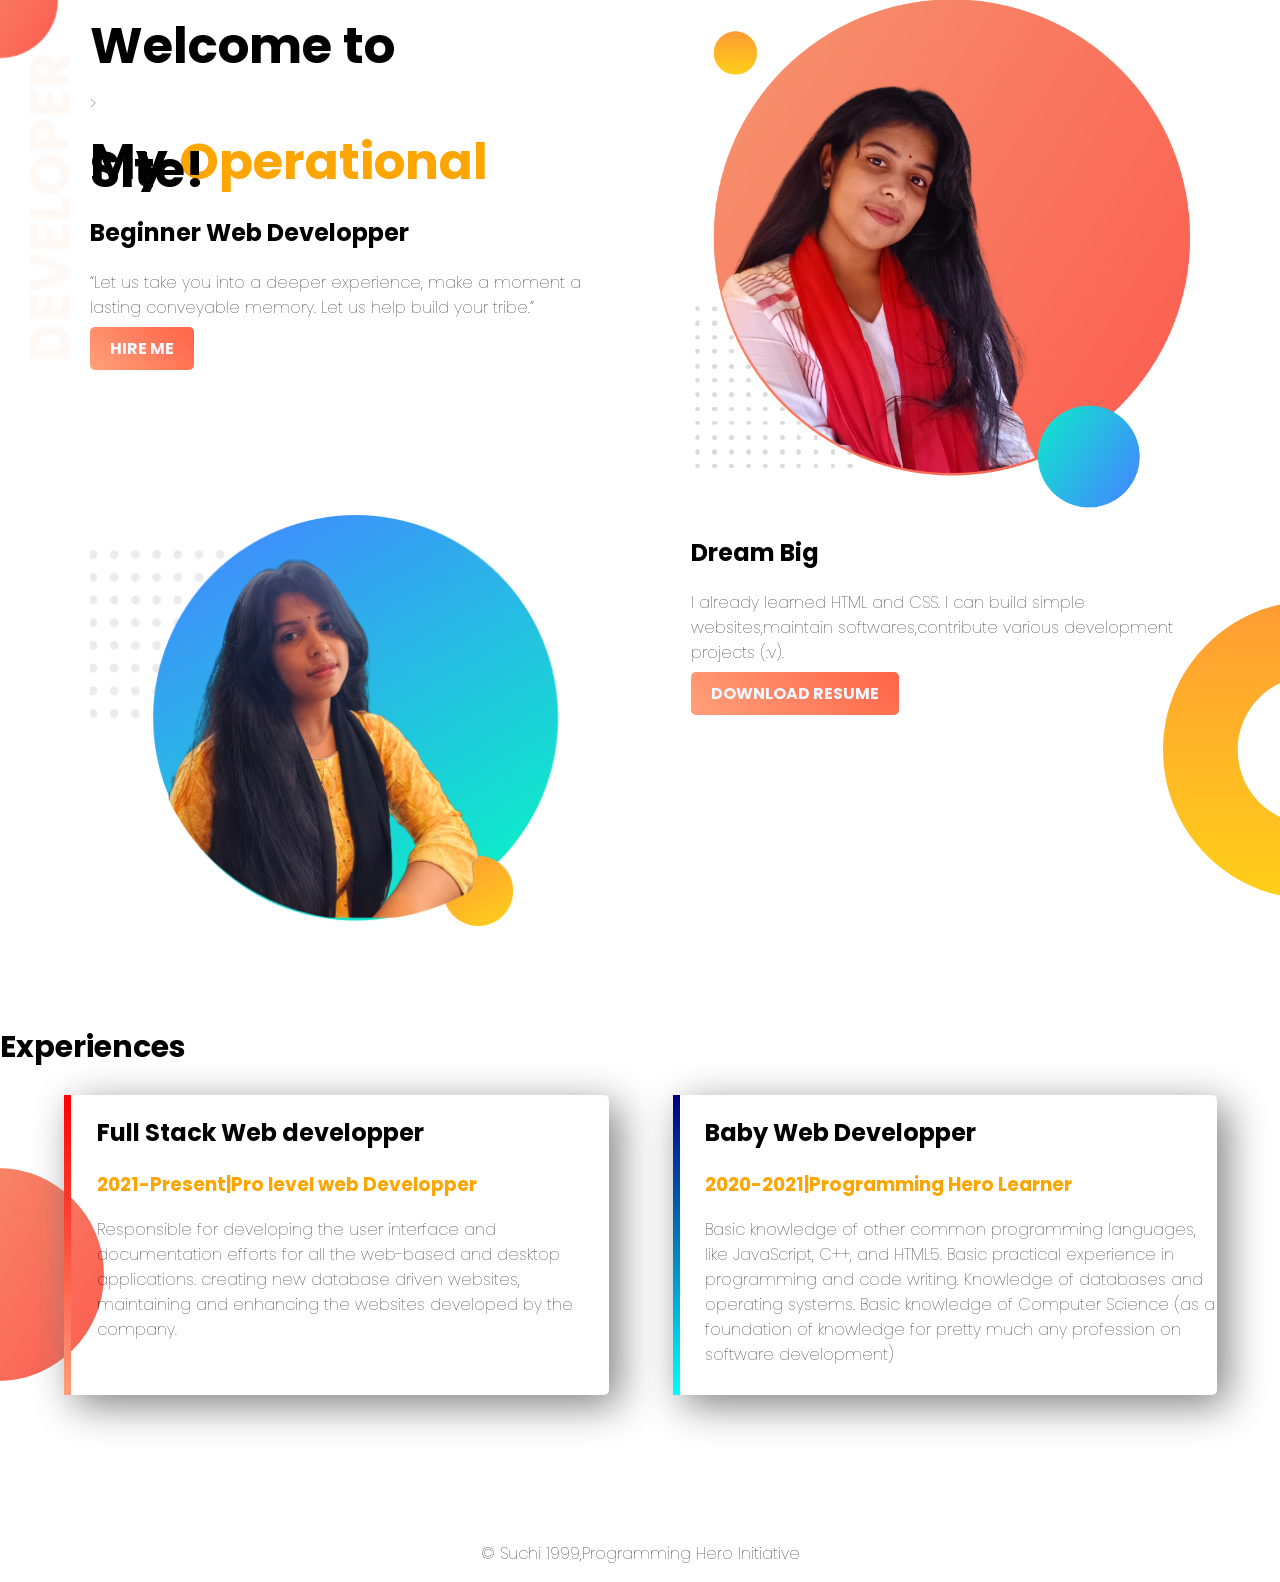
==== Projects/web portfolio/index.html @ 7048d22d "my first commit" ====
<!DOCTYPE html>
<html lang="en">
<head>
    <meta charset="UTF-8">
    <meta name="viewport" content="width=device-width, initial-scale=1.0">
    <title>My Website</title>
    <link rel="preconnect" href="https://fonts.googleapis.com">
<link rel="preconnect" href="https://fonts.gstatic.com" crossorigin>
<link href="https://fonts.googleapis.com/css2?family=Poppins:ital,wght@0,100;0,200;0,300;0,400;0,500;0,600;0,700;0,800;0,900;1,100;1,200;1,300;1,400;1,500;1,600;1,700;1,800;1,900&display=swap" rel="stylesheet">
    <link rel="stylesheet" href="styleone.css">
</head>
<body>
    <section class="top-banner">
       <div class="half-width">
        <h1>Welcome to</h1>>
        <h1>My <span class="highlight">Operational</span> Site!</h1>
        <h2>Beginner Web Developper</h2>
        <p>“Let us take you into a deeper experience, make a moment a lasting conveyable memory. Let us help build your tribe.”<p>
         <a class="link-button" target="_blank" href="https://www.linkedin.com/company/programminghero/">HIRE ME</a>  
       </div>
       <div class="half-width">
        <img src="my-bg.png" alt="">
       </div>
        </section>

<section class="dream-area">
    <div class="half-width">
<img src="my bg2.png" alt="">
    </div>
    <div class="half-width">
    <h2>Dream Big</h2>
    <p>I already learned HTML and CSS. I can build simple websites,maintain softwares,contribute various development projects (:v).</p>
<a class="link-button" target="_blank" href="https://www.linkedin.com/company/programminghero/">DOWNLOAD RESUME</a>
    </div>

</section>



      <section class="experience-area">
        <h2 id="different">Experiences</h2>
<div id="experience-color" class="half-width single-experience">
    <h2>Full Stack Web developper</h2>
    <h3 class="highlight">2021-Present|Pro level web Developper</h3>
<p>Responsible for developing the user interface and documentation efforts for all the web-based and desktop applications. creating new database driven websites, maintaining and enhancing the websites developed by the company.</p>
</div>
<div id="experience-color-two" class="half-width single-experience">
     <h2>Baby Web Developper</h2>
     <h3 class="highlight">2020-2021|Programming Hero Learner</h3>
<p>Basic knowledge of other common programming languages, like JavaScript, C++, and HTML5. Basic practical experience in programming and code writing. Knowledge of databases and operating systems. Basic knowledge of Computer Science (as a foundation of knowledge for pretty much any profession on software development)</p>

    </div>
</section>  
<footer>
    <p>&copy; Suchi 1999,Programming Hero Initiative</p>
</footer>



</body>
</html>
---- Projects/web portfolio/styleone.css ----
h1{
    font-size: 50px;
    line-height: 8px;
}
#different{
    font-size:30px ;
}
body{
    font-family: "Poppins", sans-serif;
  font-weight: 100;
  font-style: normal;
  margin: 0;    
}
.highlight{
    color: orange;
}
.half-width{
    width: 40%;
    float:left;
    margin-left:5%;
    padding-left: 2%;
}
.half-width img{
    width: 100%;
}
.top-banner{
    background-repeat: no-repeat;
  background-image: url("Images/top-banner.png");
}
section{
    height: 500px;
}
.link-button{
    text-decoration: none;
 background-image:linear-gradient(45deg,lightSalmon,tomato) ;
    padding: 10px 20px;
    border-radius: 5px;
    color: aliceblue;
    font-weight: 700;

}
.dream-area{
    background-image:url("Images/dream-bg.png") ;
    background-repeat: no-repeat;
    background-position: right;
}
.single-experience{
    box-shadow: 10px 10px 40px gray;
    border-radius: 5px;
    height: 60%;
}
.experience-area{
    background-image: url("Images/exp-bg.png");
    background-repeat: no-repeat;
    background-position: left;
}
#experience-color{
    border-left:7px solid ;
    border-image: linear-gradient(red,lightSalmon);
border-image-slice: 1;
}
#experience-color-two{
    border-left:7px solid ;
    border-image: linear-gradient(navy,cyan);
border-image-slice: 1;
}
footer p{
    text-align: center;
}
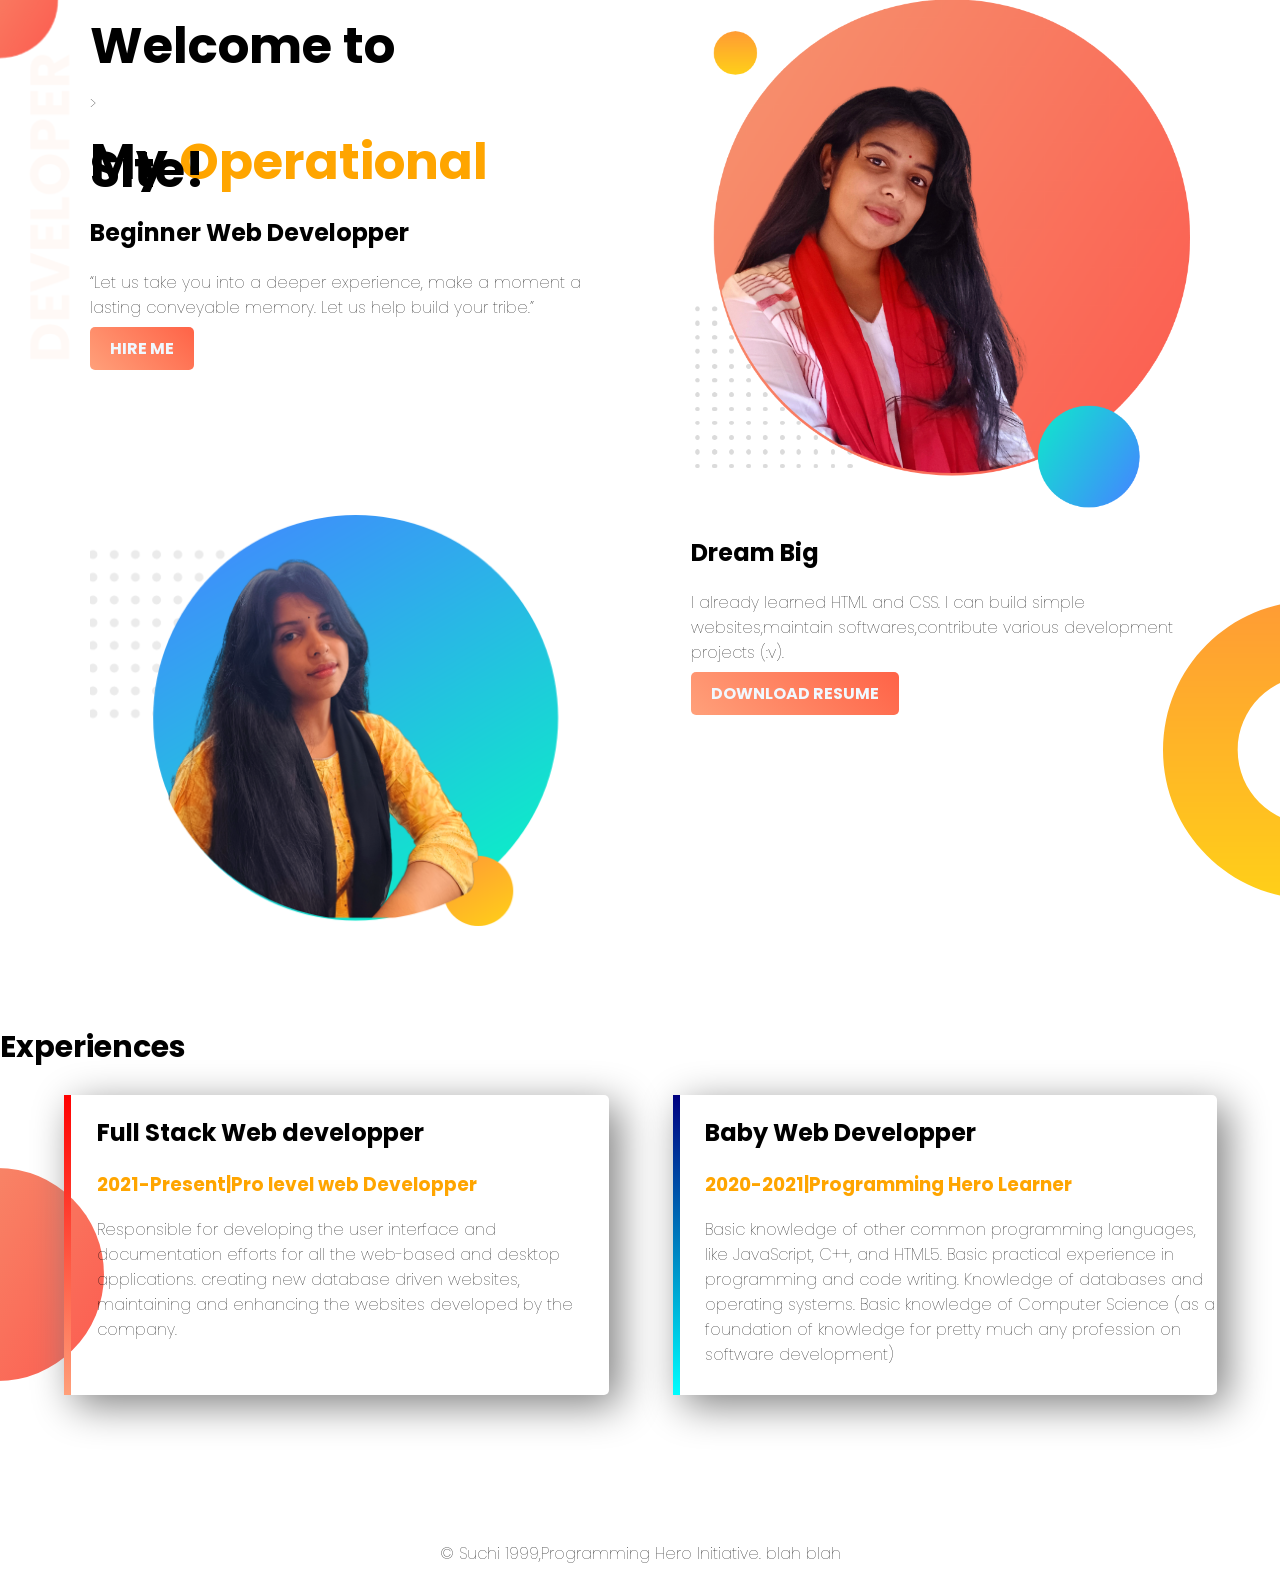
==== commit 158ac732: "update" ====
--- a/Projects/web portfolio/index.html
+++ b/Projects/web portfolio/index.html
@@ -52,7 +52,7 @@
     </div>
 </section>  
 <footer>
-    <p>&copy; Suchi 1999,Programming Hero Initiative</p>
+    <p>&copy; Suchi 1999,Programming Hero Initiative. blah blah</p>
 </footer>
 
 
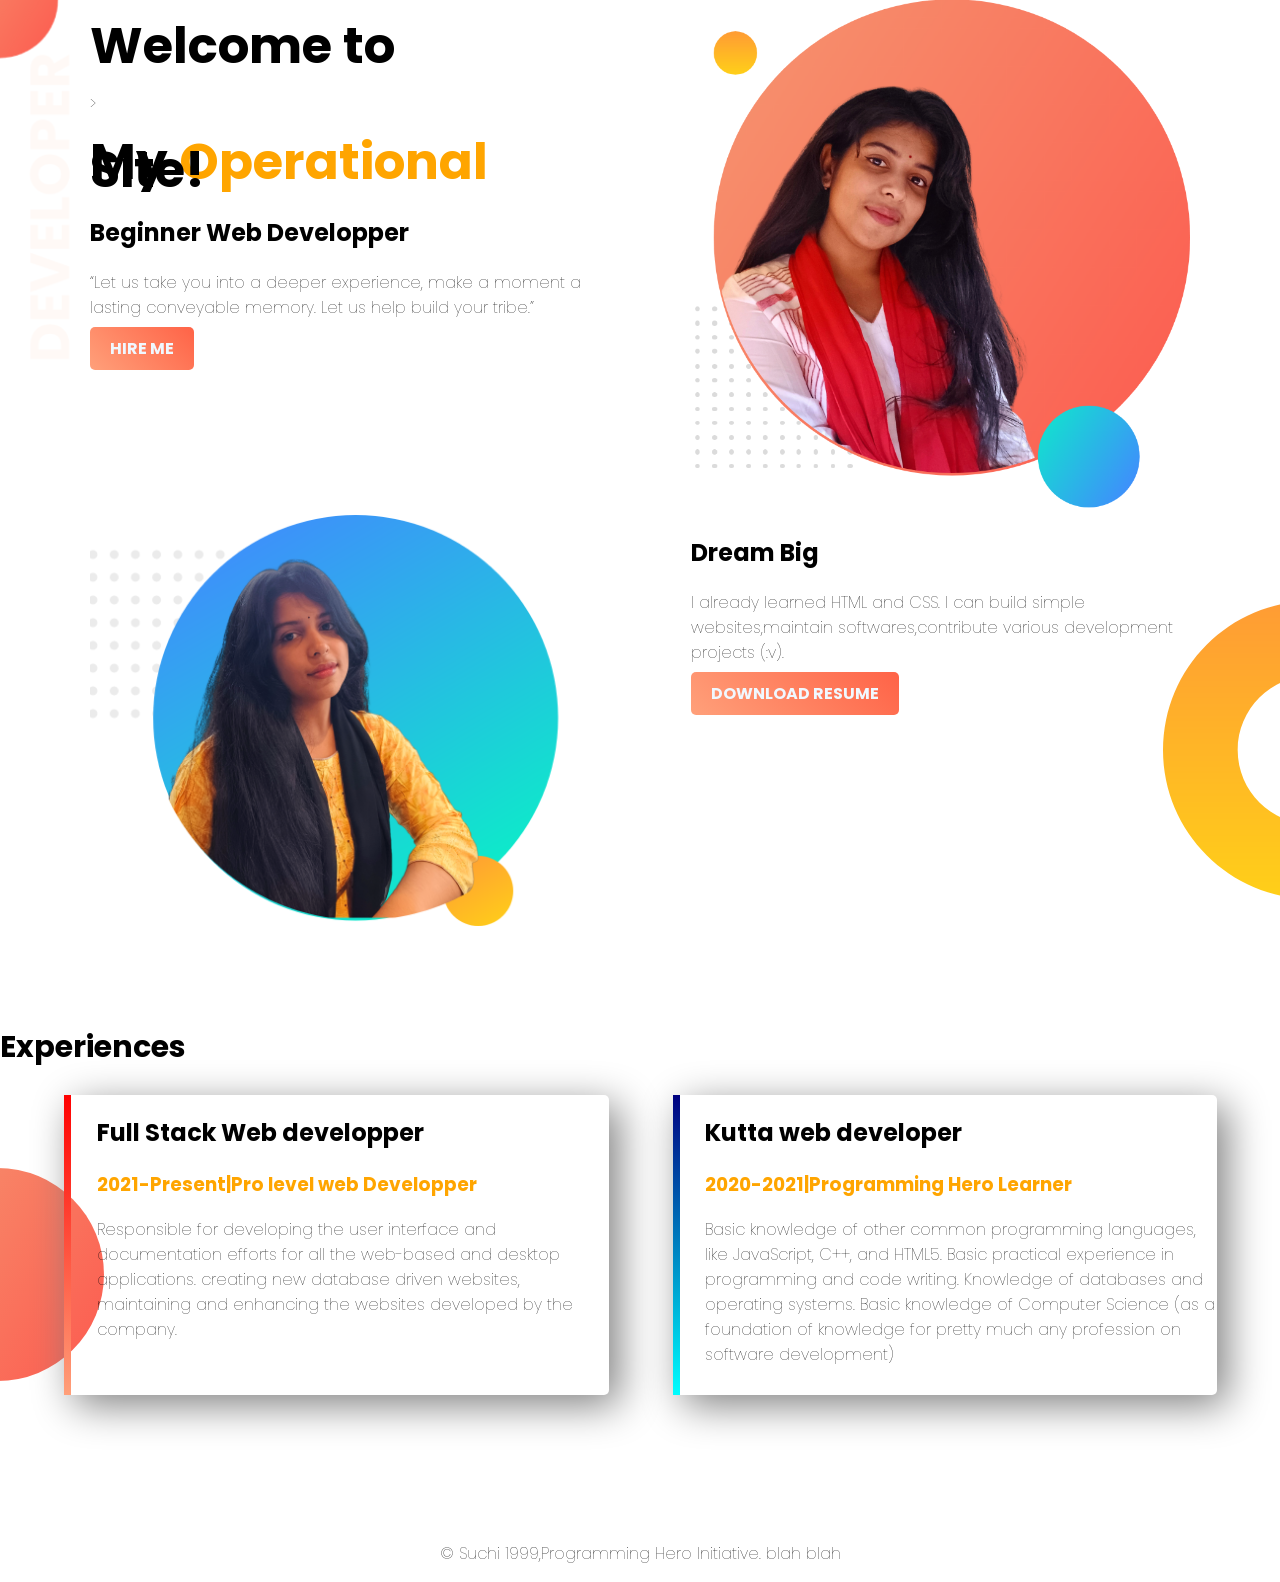
==== commit 1056334a: "hshdhd" ====
--- a/Projects/web portfolio/index.html
+++ b/Projects/web portfolio/index.html
@@ -45,7 +45,7 @@
 <p>Responsible for developing the user interface and documentation efforts for all the web-based and desktop applications. creating new database driven websites, maintaining and enhancing the websites developed by the company.</p>
 </div>
 <div id="experience-color-two" class="half-width single-experience">
-     <h2>Baby Web Developper</h2>
+     <h2>Kutta web developer</h2>
      <h3 class="highlight">2020-2021|Programming Hero Learner</h3>
 <p>Basic knowledge of other common programming languages, like JavaScript, C++, and HTML5. Basic practical experience in programming and code writing. Knowledge of databases and operating systems. Basic knowledge of Computer Science (as a foundation of knowledge for pretty much any profession on software development)</p>
 
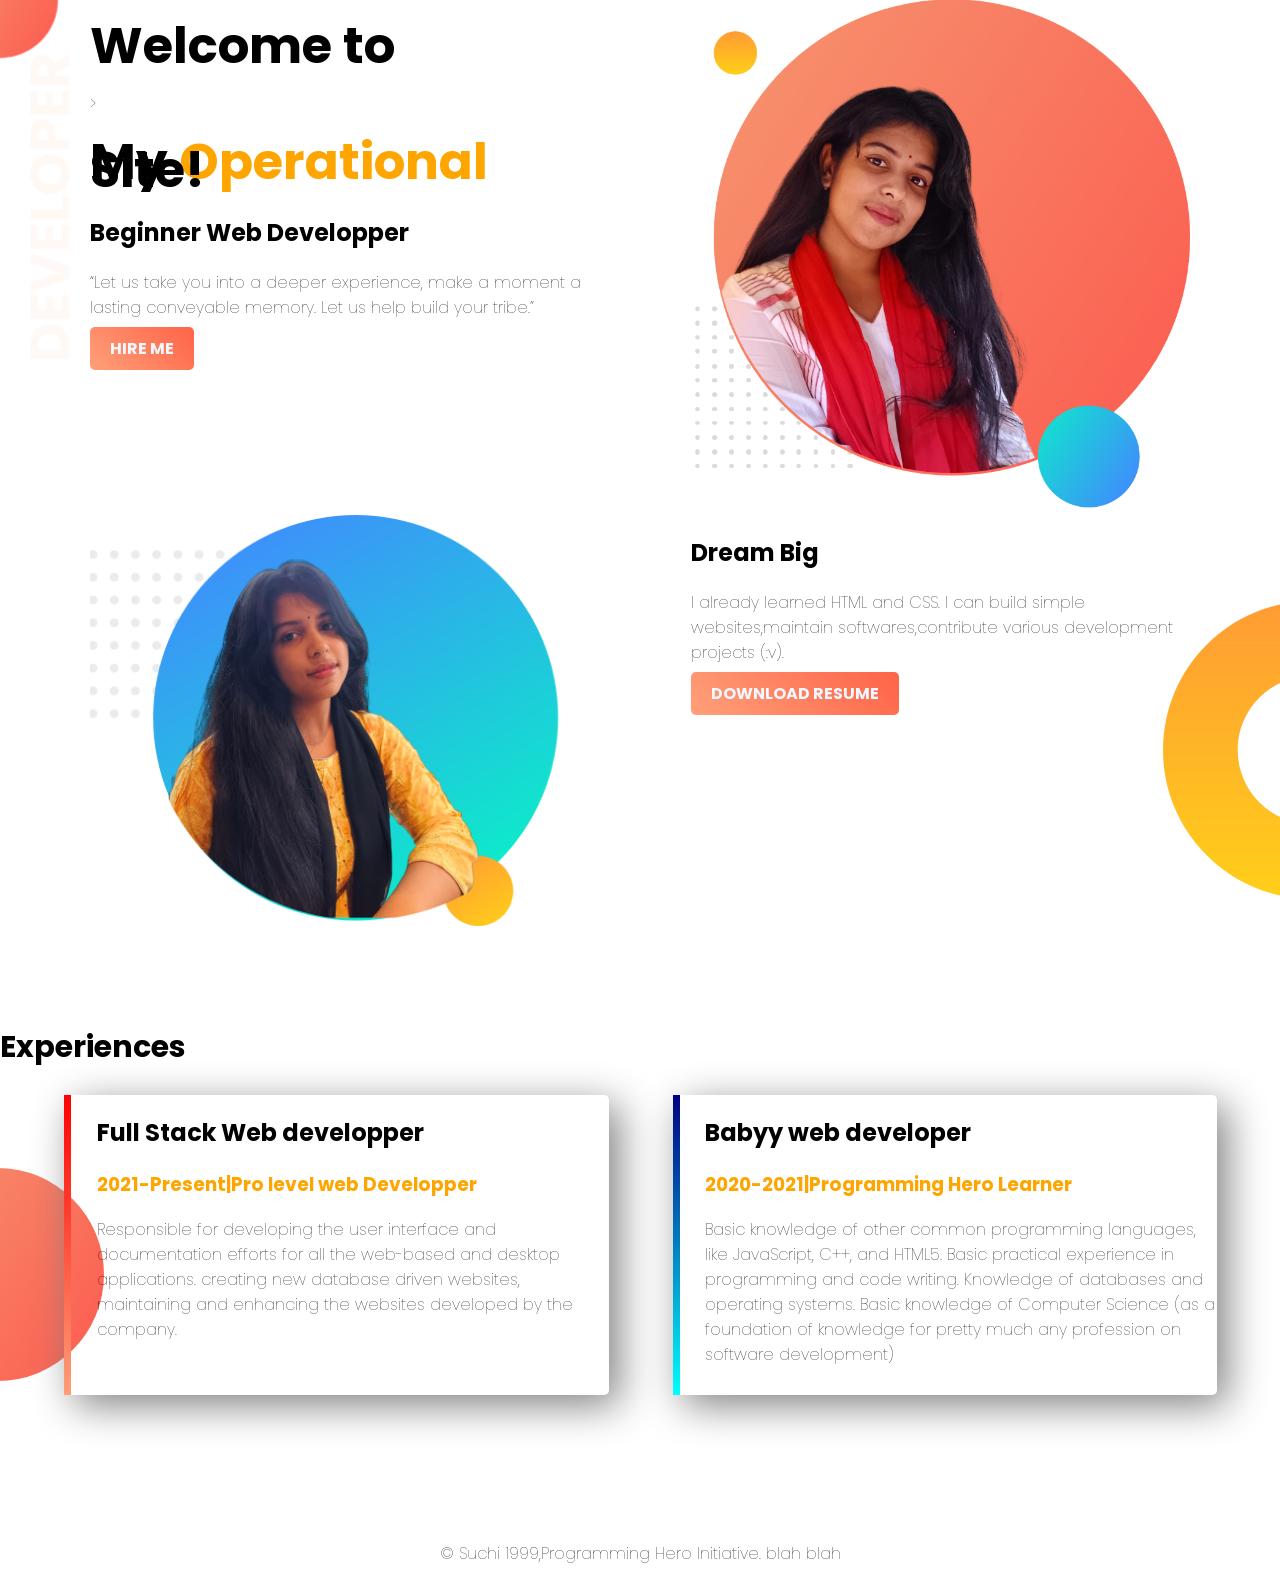
==== commit 7bd7b48f: "hshdhd" ====
--- a/Projects/web portfolio/index.html
+++ b/Projects/web portfolio/index.html
@@ -45,7 +45,7 @@
 <p>Responsible for developing the user interface and documentation efforts for all the web-based and desktop applications. creating new database driven websites, maintaining and enhancing the websites developed by the company.</p>
 </div>
 <div id="experience-color-two" class="half-width single-experience">
-     <h2>Kutta web developer</h2>
+     <h2>Babyy web developer</h2>
      <h3 class="highlight">2020-2021|Programming Hero Learner</h3>
 <p>Basic knowledge of other common programming languages, like JavaScript, C++, and HTML5. Basic practical experience in programming and code writing. Knowledge of databases and operating systems. Basic knowledge of Computer Science (as a foundation of knowledge for pretty much any profession on software development)</p>
 
